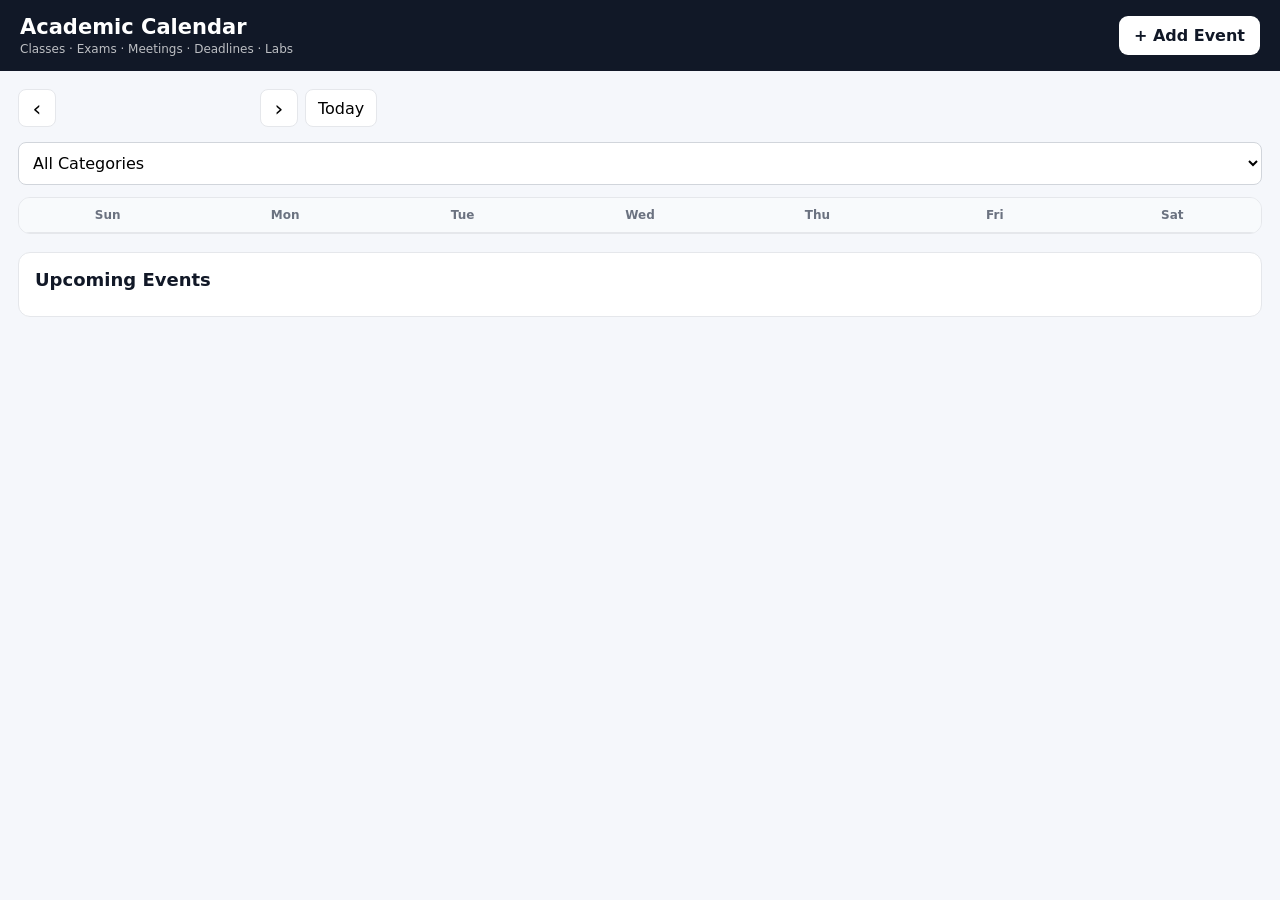
==== index.html @ 6cb86da5 "Add files via upload" ====
<!DOCTYPE html>
<html lang="en">
<head>
  <meta charset="UTF-8">
  <meta name="viewport" content="width=device-width,initial-scale=1,viewport-fit=cover">
  <meta name="theme-color" content="#111827">
  <meta name="description" content="Personal academic calendar">
  <meta name="mobile-web-app-capable" content="yes">
  <meta name="apple-mobile-web-app-capable" content="yes">
  <meta name="apple-mobile-web-app-title" content="Academic Calendar">
  <link rel="manifest" href="manifest.json">
  <link rel="apple-touch-icon" href="icons/icon-192.png">
  <link rel="stylesheet" href="style.css">
  <title>Academic Calendar</title>
</head>
<body>
  <header class="topbar">
    <div>
      <h1>Academic Calendar</h1>
      <p>Classes · Exams · Meetings · Deadlines · Labs</p>
    </div>
    <button class="primary" id="addBtn">+ Add Event</button>
  </header>

  <main class="container">
    <section class="toolbar">
      <div class="month-nav">
        <button class="icon-btn" id="prevBtn">‹</button>
        <h2 id="monthTitle"></h2>
        <button class="icon-btn" id="nextBtn">›</button>
        <button class="today-btn" id="todayBtn">Today</button>
      </div>
      <select id="filter">
        <option value="All">All Categories</option>
        <option value="Supervisor">Supervisor</option>
        <option value="Viva">Viva</option>
        <option value="Class">Class</option>
        <option value="ExtraClass">Extra Class</option>
        <option value="Exam">Exam</option>
        <option value="Submission">Document Submission</option>
        <option value="Office">Office Work</option>
        <option value="Professor">Professor Meeting</option>
        <option value="Conference">Conference</option>
        <option value="Abstract">Abstract Submission</option>
        <option value="Presentation">Presentation</option>
        <option value="LabHours">Lab Hours</option>
        <option value="LabClass">Lab Class</option>
        <option value="Other">Other</option>
      </select>
    </section>

    <section class="calendar-card">
      <div class="weekdays">
        <div>Sun</div><div>Mon</div><div>Tue</div><div>Wed</div>
        <div>Thu</div><div>Fri</div><div>Sat</div>
      </div>
      <div id="calendarGrid" class="calendar-grid"></div>
    </section>

    <section class="upcoming">
      <h2>Upcoming Events</h2>
      <div id="upcoming"></div>
    </section>
  </main>

  <div id="modal" class="modal hidden">
    <div class="modal-box">
      <div class="modal-head">
        <h2 id="modalTitle">Add Event</h2>
        <button class="close" id="closeBtn">×</button>
      </div>

      <form id="eventForm">
        <input type="hidden" id="eventId">

        <label>Event / Activity
          <input id="title" required placeholder="e.g. Meeting with Supervisor">
        </label>

        <label>Category
          <select id="category" required>
            <option value="Supervisor">Supervisor</option>
            <option value="Viva">Viva</option>
            <option value="Class">Class</option>
            <option value="ExtraClass">Extra Class</option>
            <option value="Exam">Exam</option>
            <option value="Submission">Document Submission</option>
            <option value="Office">Office Work</option>
            <option value="Professor">Professor Meeting</option>
            <option value="Conference">Conference</option>
            <option value="Abstract">Abstract Submission</option>
            <option value="Presentation">Presentation</option>
            <option value="LabHours">Lab Hours</option>
            <option value="LabClass">Lab Class</option>
            <option value="Other">Other</option>
          </select>
        </label>

        <div class="two">
          <label>Start date<input type="date" id="startDate" required></label>
          <label>End date<input type="date" id="endDate"></label>
        </div>

        <div class="two">
          <label>Start time<input type="time" id="startTime"></label>
          <label>End time<input type="time" id="endTime"></label>
        </div>

        <label>Location
          <input id="location" placeholder="Department office / Lab / Classroom">
        </label>

        <label>Repeat
          <select id="recurring">
            <option value="None">Does not repeat</option>
            <option value="Daily">Daily</option>
            <option value="Weekly">Weekly</option>
            <option value="Monthly">Monthly</option>
          </select>
        </label>

        <label>Notes
          <textarea id="description" placeholder="Additional details"></textarea>
        </label>

        <div class="actions">
          <button type="button" class="danger" id="deleteBtn">Delete</button>
          <span></span>
          <button type="button" class="secondary" id="cancelBtn">Cancel</button>
          <button type="submit" class="primary">Save Event</button>
        </div>
      </form>
    </div>
  </div>

  <div id="toast" class="toast"></div>
  <div id="loading" class="loading hidden">Saving…</div>

  <script src="app.js"></script>
</body>
</html>
---- style.css ----
:root{
  --bg:#f5f7fb;--card:#fff;--text:#111827;--muted:#6b7280;
  --border:#e5e7eb;--primary:#2563eb;--dark:#111827;
}
*{box-sizing:border-box}
body{margin:0;background:var(--bg);color:var(--text);font-family:system-ui,-apple-system,Segoe UI,Roboto,Arial,sans-serif}
button,input,select,textarea{font:inherit}
button{cursor:pointer}
.topbar{position:sticky;top:0;z-index:20;background:var(--dark);color:white;padding:15px 20px;display:flex;justify-content:space-between;align-items:center;gap:12px}
.topbar h1{margin:0;font-size:21px}.topbar p{margin:3px 0 0;font-size:12px;opacity:.72}
.primary{border:0;border-radius:9px;background:var(--primary);color:white;padding:10px 15px;font-weight:700}
.topbar .primary{background:white;color:var(--dark)}
.container{max-width:1400px;margin:auto;padding:18px}
.toolbar{display:flex;justify-content:space-between;align-items:center;gap:10px;flex-wrap:wrap;margin-bottom:12px}
.month-nav{display:flex;align-items:center;gap:7px}
.month-nav h2{min-width:190px;text-align:center;font-size:20px;margin:0}
.icon-btn,.today-btn{background:white;border:1px solid var(--border);border-radius:8px;height:38px;padding:0 12px}
.icon-btn{width:38px;padding:0;font-size:22px}
.calendar-card,.upcoming{background:var(--card);border:1px solid var(--border);border-radius:12px;overflow:hidden}
.weekdays,.calendar-grid{display:grid;grid-template-columns:repeat(7,1fr)}
.weekdays{background:#f8fafc;border-bottom:1px solid var(--border)}
.weekdays div{text-align:center;padding:10px;color:var(--muted);font-size:12px;font-weight:700}
.day{min-height:125px;padding:7px;border-right:1px solid var(--border);border-bottom:1px solid var(--border);cursor:pointer}
.day:nth-child(7n){border-right:0}.day:hover{background:#fafafa}.other{background:#fafafa;color:#9ca3af}.today{background:#eff6ff}
.daynum{font-size:13px;font-weight:700;margin-bottom:5px}
.today .daynum{display:inline-flex;width:26px;height:26px;align-items:center;justify-content:center;background:#2563eb;color:#fff;border-radius:50%}
.event{font-size:11px;padding:4px 6px;margin:3px 0;border-radius:5px;white-space:nowrap;overflow:hidden;text-overflow:ellipsis;border-left:4px solid}
.Supervisor{background:#dbeafe;border-color:#2563eb}.Viva{background:#fce7f3;border-color:#db2777}
.Class{background:#dcfce7;border-color:#16a34a}.ExtraClass{background:#d1fae5;border-color:#059669}
.Exam{background:#fee2e2;border-color:#dc2626}.Submission{background:#fef3c7;border-color:#d97706}
.Office{background:#e5e7eb;border-color:#4b5563}.Professor{background:#ede9fe;border-color:#7c3aed}
.Conference{background:#cffafe;border-color:#0891b2}.Abstract{background:#f3e8ff;border-color:#9333ea}
.Presentation{background:#ffedd5;border-color:#ea580c}.LabHours{background:#ecfccb;border-color:#65a30d}
.LabClass{background:#fef9c3;border-color:#ca8a04}.Other{background:#f3f4f6;border-color:#6b7280}
.upcoming{margin-top:18px;padding:16px}.upcoming h2{margin:0 0 10px;font-size:18px}
.up-item{display:flex;justify-content:space-between;gap:12px;padding:11px 3px;border-bottom:1px solid #f0f0f0;cursor:pointer}
.up-item:last-child{border:0}.up-title{font-weight:700;font-size:14px}.up-meta{font-size:12px;color:var(--muted);margin-top:3px}
.tag{padding:4px 7px;border-radius:5px;font-size:11px;white-space:nowrap}
.modal{position:fixed;inset:0;background:#0007;z-index:100;display:flex;align-items:center;justify-content:center;padding:14px}
.hidden{display:none!important}.modal-box{width:min(600px,100%);max-height:92vh;overflow:auto;background:white;border-radius:13px;padding:20px}
.modal-head{display:flex;justify-content:space-between;align-items:center}.modal-head h2{margin:0 0 15px}.close{border:0;background:transparent;font-size:26px;color:var(--muted)}
label{display:block;font-size:13px;font-weight:700;margin:11px 0}input,select,textarea{width:100%;margin-top:5px;border:1px solid #d1d5db;border-radius:8px;padding:10px;background:white}textarea{min-height:80px;resize:vertical}
.two{display:grid;grid-template-columns:1fr 1fr;gap:10px}.actions{display:grid;grid-template-columns:auto 1fr auto auto;gap:8px;margin-top:18px}
.secondary,.danger{border:0;border-radius:8px;padding:10px 14px;font-weight:700}.secondary{background:#e5e7eb}.danger{background:#fee2e2;color:#b91c1c}
.loading{position:fixed;inset:0;z-index:200;background:#fff9;display:flex;align-items:center;justify-content:center;font-weight:700}
.toast{position:fixed;bottom:18px;left:50%;transform:translateX(-50%);background:#111827;color:#fff;padding:10px 14px;border-radius:8px;display:none;z-index:300}
@media(max-width:700px){
  .topbar{padding:13px}.topbar h1{font-size:18px}.topbar .primary{padding:9px 11px}
  .container{padding:9px}.calendar-card{overflow-x:auto}.weekdays,.calendar-grid{min-width:700px}
  .day{min-height:105px}.two{grid-template-columns:1fr}.month-nav h2{min-width:145px;font-size:17px}
  #filter{width:100%}.toolbar{align-items:stretch}.actions{grid-template-columns:auto 1fr auto auto}
}
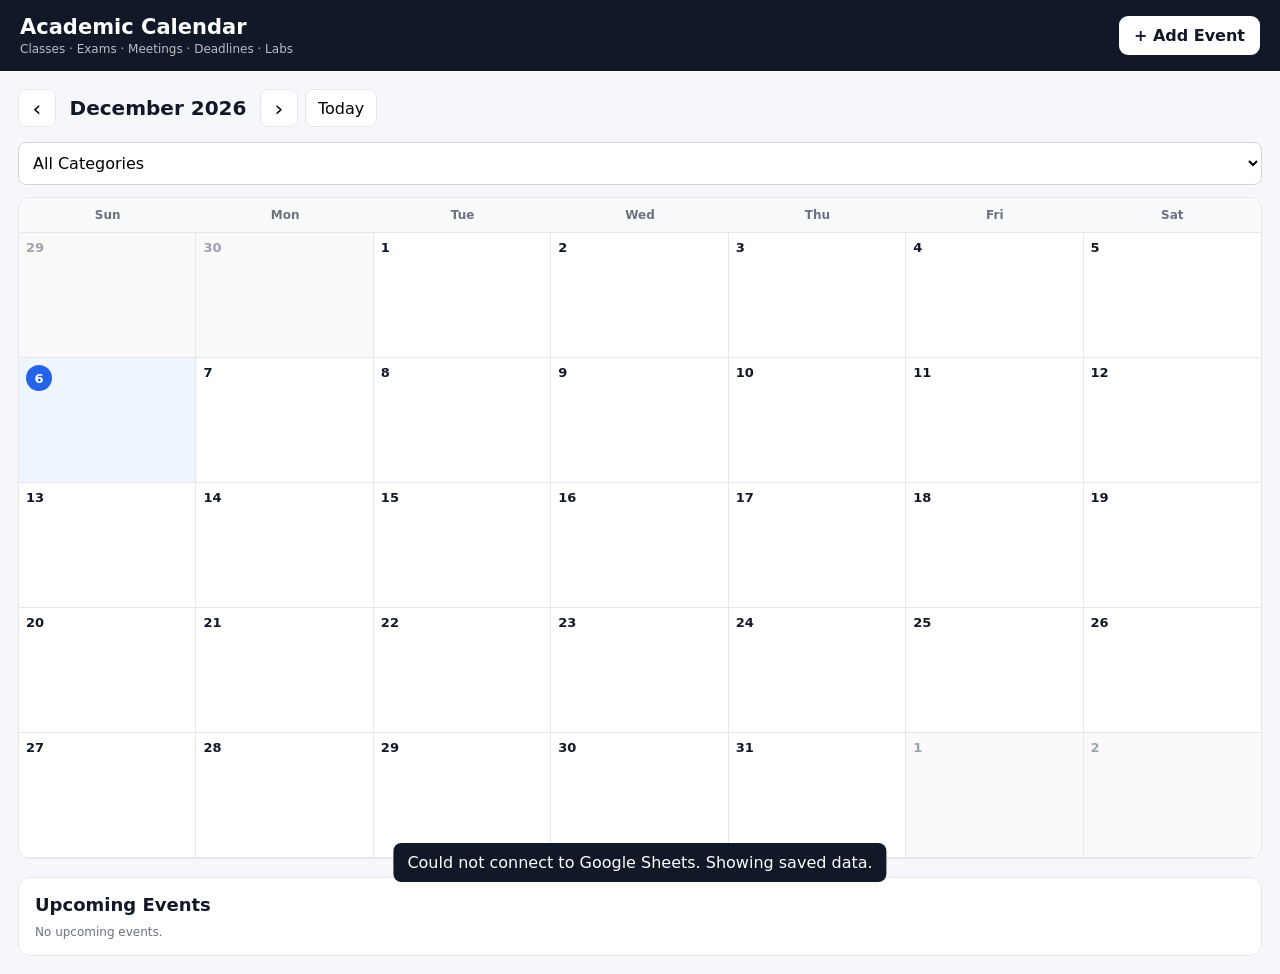
==== commit 539ef4bc: "Add files via upload" ====
--- a/index.html
+++ b/index.html
@@ -1,141 +1,141 @@
 <!DOCTYPE html>
 <html lang="en">
 <head>
-  <meta charset="UTF-8">
-  <meta name="viewport" content="width=device-width,initial-scale=1,viewport-fit=cover">
-  <meta name="theme-color" content="#111827">
-  <meta name="description" content="Personal academic calendar">
-  <meta name="mobile-web-app-capable" content="yes">
-  <meta name="apple-mobile-web-app-capable" content="yes">
-  <meta name="apple-mobile-web-app-title" content="Academic Calendar">
-  <link rel="manifest" href="manifest.json">
-  <link rel="apple-touch-icon" href="icons/icon-192.png">
-  <link rel="stylesheet" href="style.css">
-  <title>Academic Calendar</title>
+<meta charset="UTF-8">
+<meta name="viewport" content="width=device-width,initial-scale=1,viewport-fit=cover">
+<meta name="theme-color" content="#111827">
+<meta name="description" content="Personal academic calendar">
+<meta name="mobile-web-app-capable" content="yes">
+<meta name="apple-mobile-web-app-capable" content="yes">
+<meta name="apple-mobile-web-app-title" content="Academic Calendar">
+<link rel="manifest" href="manifest.json">
+<link rel="apple-touch-icon" href="icons/icon-192.png">
+<link rel="stylesheet" href="style.css?v=2">
+<title>Academic Calendar</title>
 </head>
 <body>
-  <header class="topbar">
-    <div>
-      <h1>Academic Calendar</h1>
-      <p>Classes · Exams · Meetings · Deadlines · Labs</p>
+<header class="topbar">
+  <div>
+    <h1>Academic Calendar</h1>
+    <p>Classes · Exams · Meetings · Deadlines · Labs</p>
+  </div>
+  <button class="primary" id="addBtn">+ Add Event</button>
+</header>
+
+<main class="container">
+  <section class="toolbar">
+    <div class="month-nav">
+      <button class="icon-btn" id="prevBtn">‹</button>
+      <h2 id="monthTitle"></h2>
+      <button class="icon-btn" id="nextBtn">›</button>
+      <button class="today-btn" id="todayBtn">Today</button>
     </div>
-    <button class="primary" id="addBtn">+ Add Event</button>
-  </header>
+    <select id="filter">
+      <option value="All">All Categories</option>
+      <option value="Supervisor">Supervisor</option>
+      <option value="Viva">Viva</option>
+      <option value="Class">Class</option>
+      <option value="ExtraClass">Extra Class</option>
+      <option value="Exam">Exam</option>
+      <option value="Submission">Document Submission</option>
+      <option value="Office">Office Work</option>
+      <option value="Professor">Professor Meeting</option>
+      <option value="Conference">Conference</option>
+      <option value="Abstract">Abstract Submission</option>
+      <option value="Presentation">Presentation</option>
+      <option value="LabHours">Lab Hours</option>
+      <option value="LabClass">Lab Class</option>
+      <option value="Other">Other</option>
+    </select>
+  </section>
 
-  <main class="container">
-    <section class="toolbar">
-      <div class="month-nav">
-        <button class="icon-btn" id="prevBtn">‹</button>
-        <h2 id="monthTitle"></h2>
-        <button class="icon-btn" id="nextBtn">›</button>
-        <button class="today-btn" id="todayBtn">Today</button>
-      </div>
-      <select id="filter">
-        <option value="All">All Categories</option>
-        <option value="Supervisor">Supervisor</option>
-        <option value="Viva">Viva</option>
-        <option value="Class">Class</option>
-        <option value="ExtraClass">Extra Class</option>
-        <option value="Exam">Exam</option>
-        <option value="Submission">Document Submission</option>
-        <option value="Office">Office Work</option>
-        <option value="Professor">Professor Meeting</option>
-        <option value="Conference">Conference</option>
-        <option value="Abstract">Abstract Submission</option>
-        <option value="Presentation">Presentation</option>
-        <option value="LabHours">Lab Hours</option>
-        <option value="LabClass">Lab Class</option>
-        <option value="Other">Other</option>
-      </select>
-    </section>
+  <section class="calendar-card">
+    <div class="weekdays">
+      <div>Sun</div><div>Mon</div><div>Tue</div><div>Wed</div>
+      <div>Thu</div><div>Fri</div><div>Sat</div>
+    </div>
+    <div id="calendarGrid" class="calendar-grid"></div>
+  </section>
 
-    <section class="calendar-card">
-      <div class="weekdays">
-        <div>Sun</div><div>Mon</div><div>Tue</div><div>Wed</div>
-        <div>Thu</div><div>Fri</div><div>Sat</div>
-      </div>
-      <div id="calendarGrid" class="calendar-grid"></div>
-    </section>
+  <section class="upcoming">
+    <h2>Upcoming Events</h2>
+    <div id="upcoming"></div>
+  </section>
+</main>
 
-    <section class="upcoming">
-      <h2>Upcoming Events</h2>
-      <div id="upcoming"></div>
-    </section>
-  </main>
+<div id="modal" class="modal hidden">
+  <div class="modal-box">
+    <div class="modal-head">
+      <h2 id="modalTitle">Add Event</h2>
+      <button class="close" id="closeBtn">×</button>
+    </div>
 
-  <div id="modal" class="modal hidden">
-    <div class="modal-box">
-      <div class="modal-head">
-        <h2 id="modalTitle">Add Event</h2>
-        <button class="close" id="closeBtn">×</button>
+    <form id="eventForm">
+      <input type="hidden" id="eventId">
+
+      <label>Event / Activity
+        <input id="title" required placeholder="e.g. Meeting with Supervisor">
+      </label>
+
+      <label>Category
+        <select id="category" required>
+          <option value="Supervisor">Supervisor</option>
+          <option value="Viva">Viva</option>
+          <option value="Class">Class</option>
+          <option value="ExtraClass">Extra Class</option>
+          <option value="Exam">Exam</option>
+          <option value="Submission">Document Submission</option>
+          <option value="Office">Office Work</option>
+          <option value="Professor">Professor Meeting</option>
+          <option value="Conference">Conference</option>
+          <option value="Abstract">Abstract Submission</option>
+          <option value="Presentation">Presentation</option>
+          <option value="LabHours">Lab Hours</option>
+          <option value="LabClass">Lab Class</option>
+          <option value="Other">Other</option>
+        </select>
+      </label>
+
+      <div class="two">
+        <label>Start date<input type="date" id="startDate" required></label>
+        <label>End date<input type="date" id="endDate"></label>
       </div>
 
-      <form id="eventForm">
-        <input type="hidden" id="eventId">
+      <div class="two">
+        <label>Start time<input type="time" id="startTime"></label>
+        <label>End time<input type="time" id="endTime"></label>
+      </div>
 
-        <label>Event / Activity
-          <input id="title" required placeholder="e.g. Meeting with Supervisor">
-        </label>
+      <label>Location
+        <input id="location" placeholder="Department office / Lab / Classroom">
+      </label>
 
-        <label>Category
-          <select id="category" required>
-            <option value="Supervisor">Supervisor</option>
-            <option value="Viva">Viva</option>
-            <option value="Class">Class</option>
-            <option value="ExtraClass">Extra Class</option>
-            <option value="Exam">Exam</option>
-            <option value="Submission">Document Submission</option>
-            <option value="Office">Office Work</option>
-            <option value="Professor">Professor Meeting</option>
-            <option value="Conference">Conference</option>
-            <option value="Abstract">Abstract Submission</option>
-            <option value="Presentation">Presentation</option>
-            <option value="LabHours">Lab Hours</option>
-            <option value="LabClass">Lab Class</option>
-            <option value="Other">Other</option>
-          </select>
-        </label>
+      <label>Repeat
+        <select id="recurring">
+          <option value="None">Does not repeat</option>
+          <option value="Daily">Daily</option>
+          <option value="Weekly">Weekly</option>
+          <option value="Monthly">Monthly</option>
+        </select>
+      </label>
 
-        <div class="two">
-          <label>Start date<input type="date" id="startDate" required></label>
-          <label>End date<input type="date" id="endDate"></label>
-        </div>
+      <label>Notes
+        <textarea id="description" placeholder="Additional details"></textarea>
+      </label>
 
-        <div class="two">
-          <label>Start time<input type="time" id="startTime"></label>
-          <label>End time<input type="time" id="endTime"></label>
-        </div>
+      <div class="actions">
+        <button type="button" class="danger" id="deleteBtn">Delete</button>
+        <span></span>
+        <button type="button" class="secondary" id="cancelBtn">Cancel</button>
+        <button type="submit" class="primary">Save Event</button>
+      </div>
+    </form>
+  </div>
+</div>
 
-        <label>Location
-          <input id="location" placeholder="Department office / Lab / Classroom">
-        </label>
+<div id="toast" class="toast"></div>
+<div id="loading" class="loading hidden">Loading…</div>
 
-        <label>Repeat
-          <select id="recurring">
-            <option value="None">Does not repeat</option>
-            <option value="Daily">Daily</option>
-            <option value="Weekly">Weekly</option>
-            <option value="Monthly">Monthly</option>
-          </select>
-        </label>
-
-        <label>Notes
-          <textarea id="description" placeholder="Additional details"></textarea>
-        </label>
-
-        <div class="actions">
-          <button type="button" class="danger" id="deleteBtn">Delete</button>
-          <span></span>
-          <button type="button" class="secondary" id="cancelBtn">Cancel</button>
-          <button type="submit" class="primary">Save Event</button>
-        </div>
-      </form>
-    </div>
-  </div>
-
-  <div id="toast" class="toast"></div>
-  <div id="loading" class="loading hidden">Saving…</div>
-
-  <script src="app.js"></script>
+<script src="app.js?v=2"></script>
 </body>
 </html>
--- a/style.css
+++ b/style.css
@@ -1,52 +1,9 @@
-:root{
-  --bg:#f5f7fb;--card:#fff;--text:#111827;--muted:#6b7280;
-  --border:#e5e7eb;--primary:#2563eb;--dark:#111827;
-}
-*{box-sizing:border-box}
-body{margin:0;background:var(--bg);color:var(--text);font-family:system-ui,-apple-system,Segoe UI,Roboto,Arial,sans-serif}
-button,input,select,textarea{font:inherit}
-button{cursor:pointer}
-.topbar{position:sticky;top:0;z-index:20;background:var(--dark);color:white;padding:15px 20px;display:flex;justify-content:space-between;align-items:center;gap:12px}
-.topbar h1{margin:0;font-size:21px}.topbar p{margin:3px 0 0;font-size:12px;opacity:.72}
-.primary{border:0;border-radius:9px;background:var(--primary);color:white;padding:10px 15px;font-weight:700}
-.topbar .primary{background:white;color:var(--dark)}
-.container{max-width:1400px;margin:auto;padding:18px}
-.toolbar{display:flex;justify-content:space-between;align-items:center;gap:10px;flex-wrap:wrap;margin-bottom:12px}
-.month-nav{display:flex;align-items:center;gap:7px}
-.month-nav h2{min-width:190px;text-align:center;font-size:20px;margin:0}
-.icon-btn,.today-btn{background:white;border:1px solid var(--border);border-radius:8px;height:38px;padding:0 12px}
-.icon-btn{width:38px;padding:0;font-size:22px}
-.calendar-card,.upcoming{background:var(--card);border:1px solid var(--border);border-radius:12px;overflow:hidden}
-.weekdays,.calendar-grid{display:grid;grid-template-columns:repeat(7,1fr)}
-.weekdays{background:#f8fafc;border-bottom:1px solid var(--border)}
-.weekdays div{text-align:center;padding:10px;color:var(--muted);font-size:12px;font-weight:700}
-.day{min-height:125px;padding:7px;border-right:1px solid var(--border);border-bottom:1px solid var(--border);cursor:pointer}
-.day:nth-child(7n){border-right:0}.day:hover{background:#fafafa}.other{background:#fafafa;color:#9ca3af}.today{background:#eff6ff}
-.daynum{font-size:13px;font-weight:700;margin-bottom:5px}
-.today .daynum{display:inline-flex;width:26px;height:26px;align-items:center;justify-content:center;background:#2563eb;color:#fff;border-radius:50%}
-.event{font-size:11px;padding:4px 6px;margin:3px 0;border-radius:5px;white-space:nowrap;overflow:hidden;text-overflow:ellipsis;border-left:4px solid}
-.Supervisor{background:#dbeafe;border-color:#2563eb}.Viva{background:#fce7f3;border-color:#db2777}
-.Class{background:#dcfce7;border-color:#16a34a}.ExtraClass{background:#d1fae5;border-color:#059669}
-.Exam{background:#fee2e2;border-color:#dc2626}.Submission{background:#fef3c7;border-color:#d97706}
-.Office{background:#e5e7eb;border-color:#4b5563}.Professor{background:#ede9fe;border-color:#7c3aed}
-.Conference{background:#cffafe;border-color:#0891b2}.Abstract{background:#f3e8ff;border-color:#9333ea}
-.Presentation{background:#ffedd5;border-color:#ea580c}.LabHours{background:#ecfccb;border-color:#65a30d}
-.LabClass{background:#fef9c3;border-color:#ca8a04}.Other{background:#f3f4f6;border-color:#6b7280}
-.upcoming{margin-top:18px;padding:16px}.upcoming h2{margin:0 0 10px;font-size:18px}
-.up-item{display:flex;justify-content:space-between;gap:12px;padding:11px 3px;border-bottom:1px solid #f0f0f0;cursor:pointer}
-.up-item:last-child{border:0}.up-title{font-weight:700;font-size:14px}.up-meta{font-size:12px;color:var(--muted);margin-top:3px}
-.tag{padding:4px 7px;border-radius:5px;font-size:11px;white-space:nowrap}
-.modal{position:fixed;inset:0;background:#0007;z-index:100;display:flex;align-items:center;justify-content:center;padding:14px}
-.hidden{display:none!important}.modal-box{width:min(600px,100%);max-height:92vh;overflow:auto;background:white;border-radius:13px;padding:20px}
-.modal-head{display:flex;justify-content:space-between;align-items:center}.modal-head h2{margin:0 0 15px}.close{border:0;background:transparent;font-size:26px;color:var(--muted)}
-label{display:block;font-size:13px;font-weight:700;margin:11px 0}input,select,textarea{width:100%;margin-top:5px;border:1px solid #d1d5db;border-radius:8px;padding:10px;background:white}textarea{min-height:80px;resize:vertical}
-.two{display:grid;grid-template-columns:1fr 1fr;gap:10px}.actions{display:grid;grid-template-columns:auto 1fr auto auto;gap:8px;margin-top:18px}
-.secondary,.danger{border:0;border-radius:8px;padding:10px 14px;font-weight:700}.secondary{background:#e5e7eb}.danger{background:#fee2e2;color:#b91c1c}
-.loading{position:fixed;inset:0;z-index:200;background:#fff9;display:flex;align-items:center;justify-content:center;font-weight:700}
-.toast{position:fixed;bottom:18px;left:50%;transform:translateX(-50%);background:#111827;color:#fff;padding:10px 14px;border-radius:8px;display:none;z-index:300}
-@media(max-width:700px){
-  .topbar{padding:13px}.topbar h1{font-size:18px}.topbar .primary{padding:9px 11px}
-  .container{padding:9px}.calendar-card{overflow-x:auto}.weekdays,.calendar-grid{min-width:700px}
-  .day{min-height:105px}.two{grid-template-columns:1fr}.month-nav h2{min-width:145px;font-size:17px}
-  #filter{width:100%}.toolbar{align-items:stretch}.actions{grid-template-columns:auto 1fr auto auto}
-}+:root{--bg:#f5f7fb;--card:#fff;--text:#111827;--muted:#6b7280;--border:#e5e7eb;--primary:#2563eb;--dark:#111827}
+*{box-sizing:border-box}body{margin:0;background:var(--bg);color:var(--text);font-family:system-ui,-apple-system,Segoe UI,Roboto,Arial,sans-serif}
+button,input,select,textarea{font:inherit}button{cursor:pointer}.topbar{position:sticky;top:0;z-index:20;background:var(--dark);color:#fff;padding:15px 20px;display:flex;justify-content:space-between;align-items:center;gap:12px}.topbar h1{margin:0;font-size:21px}.topbar p{margin:3px 0 0;font-size:12px;opacity:.72}.primary{border:0;border-radius:9px;background:var(--primary);color:#fff;padding:10px 15px;font-weight:700}.topbar .primary{background:#fff;color:var(--dark)}
+.container{max-width:1400px;margin:auto;padding:18px}.toolbar{display:flex;justify-content:space-between;align-items:center;gap:10px;flex-wrap:wrap;margin-bottom:12px}.month-nav{display:flex;align-items:center;gap:7px}.month-nav h2{min-width:190px;text-align:center;font-size:20px;margin:0}.icon-btn,.today-btn{background:#fff;border:1px solid var(--border);border-radius:8px;height:38px;padding:0 12px}.icon-btn{width:38px;padding:0;font-size:22px}
+.calendar-card,.upcoming{background:#fff;border:1px solid var(--border);border-radius:12px;overflow:hidden}.weekdays,.calendar-grid{display:grid;grid-template-columns:repeat(7,1fr)}.weekdays{background:#f8fafc;border-bottom:1px solid var(--border)}.weekdays div{text-align:center;padding:10px;color:var(--muted);font-size:12px;font-weight:700}.day{min-height:125px;padding:7px;border-right:1px solid var(--border);border-bottom:1px solid var(--border);cursor:pointer}.day:nth-child(7n){border-right:0}.day:hover{background:#fafafa}.other{background:#fafafa;color:#9ca3af}.today{background:#eff6ff}.daynum{font-size:13px;font-weight:700;margin-bottom:5px}.today .daynum{display:inline-flex;width:26px;height:26px;align-items:center;justify-content:center;background:#2563eb;color:#fff;border-radius:50%}
+.event{font-size:11px;padding:4px 6px;margin:3px 0;border-radius:5px;white-space:nowrap;overflow:hidden;text-overflow:ellipsis;border-left:4px solid}.Supervisor{background:#dbeafe;border-color:#2563eb}.Viva{background:#fce7f3;border-color:#db2777}.Class{background:#dcfce7;border-color:#16a34a}.ExtraClass{background:#d1fae5;border-color:#059669}.Exam{background:#fee2e2;border-color:#dc2626}.Submission{background:#fef3c7;border-color:#d97706}.Office{background:#e5e7eb;border-color:#4b5563}.Professor{background:#ede9fe;border-color:#7c3aed}.Conference{background:#cffafe;border-color:#0891b2}.Abstract{background:#f3e8ff;border-color:#9333ea}.Presentation{background:#ffedd5;border-color:#ea580c}.LabHours{background:#ecfccb;border-color:#65a30d}.LabClass{background:#fef9c3;border-color:#ca8a04}.Other{background:#f3f4f6;border-color:#6b7280}
+.upcoming{margin-top:18px;padding:16px}.upcoming h2{margin:0 0 10px;font-size:18px}.up-item{display:flex;justify-content:space-between;gap:12px;padding:11px 3px;border-bottom:1px solid #f0f0f0;cursor:pointer}.up-item:last-child{border:0}.up-title{font-weight:700;font-size:14px}.up-meta{font-size:12px;color:var(--muted);margin-top:3px}.tag{padding:4px 7px;border-radius:5px;font-size:11px;white-space:nowrap}
+.modal{position:fixed;inset:0;background:#0007;z-index:100;display:flex;align-items:center;justify-content:center;padding:14px}.hidden{display:none!important}.modal-box{width:min(600px,100%);max-height:92vh;overflow:auto;background:#fff;border-radius:13px;padding:20px}.modal-head{display:flex;justify-content:space-between;align-items:center}.modal-head h2{margin:0 0 15px}.close{border:0;background:transparent;font-size:26px;color:var(--muted)}label{display:block;font-size:13px;font-weight:700;margin:11px 0}input,select,textarea{width:100%;margin-top:5px;border:1px solid #d1d5db;border-radius:8px;padding:10px;background:#fff}textarea{min-height:80px;resize:vertical}.two{display:grid;grid-template-columns:1fr 1fr;gap:10px}.actions{display:grid;grid-template-columns:auto 1fr auto auto;gap:8px;margin-top:18px}.secondary,.danger{border:0;border-radius:8px;padding:10px 14px;font-weight:700}.secondary{background:#e5e7eb}.danger{background:#fee2e2;color:#b91c1c}.loading{position:fixed;inset:0;z-index:200;background:#fff9;display:flex;align-items:center;justify-content:center;font-weight:700}.toast{position:fixed;bottom:18px;left:50%;transform:translateX(-50%);background:#111827;color:#fff;padding:10px 14px;border-radius:8px;display:none;z-index:300}
+@media(max-width:700px){.topbar{padding:13px}.topbar h1{font-size:18px}.topbar .primary{padding:9px 11px}.container{padding:9px}.calendar-card{overflow-x:auto}.weekdays,.calendar-grid{min-width:700px}.day{min-height:105px}.two{grid-template-columns:1fr}.month-nav h2{min-width:145px;font-size:17px}.toolbar{align-items:stretch}#filter{width:100%}}
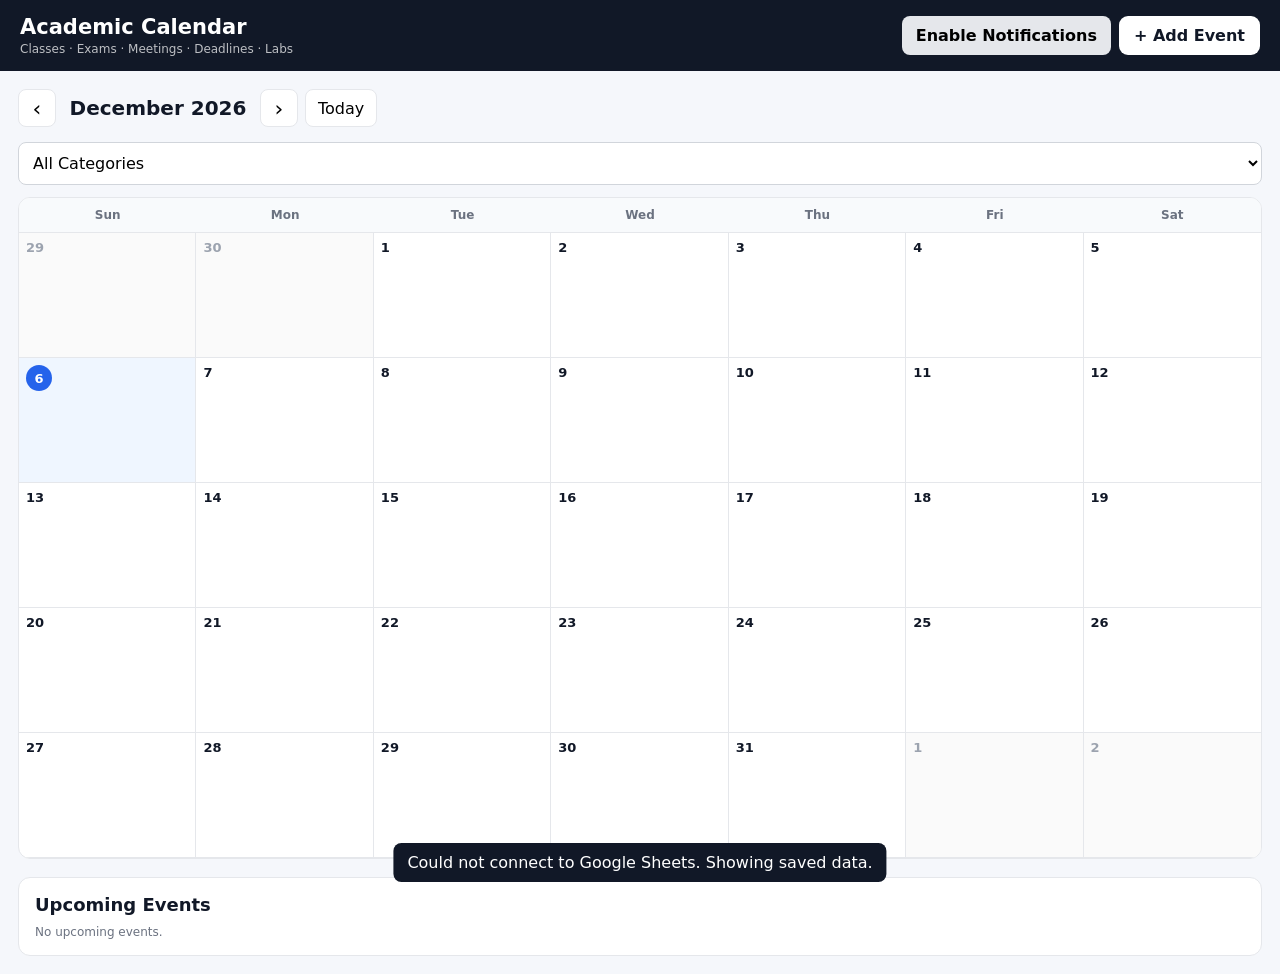
==== commit 78b65d49: "Refactor event form and notification button layout" ====
--- a/index.html
+++ b/index.html
@@ -13,129 +13,399 @@
 <link rel="stylesheet" href="style.css?v=2">
 <title>Academic Calendar</title>
 </head>
+
 <body>
+
 <header class="topbar">
   <div>
     <h1>Academic Calendar</h1>
     <p>Classes · Exams · Meetings · Deadlines · Labs</p>
   </div>
-  <button class="primary" id="addBtn">+ Add Event</button>
+
+  <div style="display:flex;gap:8px;flex-wrap:wrap;align-items:center">
+    <button type="button" class="secondary" id="notifyBtn">
+      Enable Notifications
+    </button>
+
+    <button class="primary" id="addBtn">
+      + Add Event
+    </button>
+  </div>
 </header>
 
+
 <main class="container">
+
   <section class="toolbar">
+
     <div class="month-nav">
-      <button class="icon-btn" id="prevBtn">‹</button>
+
+      <button class="icon-btn" id="prevBtn">
+        ‹
+      </button>
+
       <h2 id="monthTitle"></h2>
-      <button class="icon-btn" id="nextBtn">›</button>
-      <button class="today-btn" id="todayBtn">Today</button>
+
+      <button class="icon-btn" id="nextBtn">
+        ›
+      </button>
+
+      <button class="today-btn" id="todayBtn">
+        Today
+      </button>
+
     </div>
+
+
     <select id="filter">
-      <option value="All">All Categories</option>
-      <option value="Supervisor">Supervisor</option>
-      <option value="Viva">Viva</option>
-      <option value="Class">Class</option>
-      <option value="ExtraClass">Extra Class</option>
-      <option value="Exam">Exam</option>
-      <option value="Submission">Document Submission</option>
-      <option value="Office">Office Work</option>
-      <option value="Professor">Professor Meeting</option>
-      <option value="Conference">Conference</option>
-      <option value="Abstract">Abstract Submission</option>
-      <option value="Presentation">Presentation</option>
-      <option value="LabHours">Lab Hours</option>
-      <option value="LabClass">Lab Class</option>
-      <option value="Other">Other</option>
+
+      <option value="All">
+        All Categories
+      </option>
+
+      <option value="Supervisor">
+        Supervisor
+      </option>
+
+      <option value="Viva">
+        Viva
+      </option>
+
+      <option value="Class">
+        Class
+      </option>
+
+      <option value="ExtraClass">
+        Extra Class
+      </option>
+
+      <option value="Exam">
+        Exam
+      </option>
+
+      <option value="Submission">
+        Document Submission
+      </option>
+
+      <option value="Office">
+        Office Work
+      </option>
+
+      <option value="Professor">
+        Professor Meeting
+      </option>
+
+      <option value="Conference">
+        Conference
+      </option>
+
+      <option value="Abstract">
+        Abstract Submission
+      </option>
+
+      <option value="Presentation">
+        Presentation
+      </option>
+
+      <option value="LabHours">
+        Lab Hours
+      </option>
+
+      <option value="LabClass">
+        Lab Class
+      </option>
+
+      <option value="Other">
+        Other
+      </option>
+
     </select>
+
   </section>
 
+
   <section class="calendar-card">
+
     <div class="weekdays">
-      <div>Sun</div><div>Mon</div><div>Tue</div><div>Wed</div>
-      <div>Thu</div><div>Fri</div><div>Sat</div>
+
+      <div>Sun</div>
+      <div>Mon</div>
+      <div>Tue</div>
+      <div>Wed</div>
+      <div>Thu</div>
+      <div>Fri</div>
+      <div>Sat</div>
+
     </div>
+
     <div id="calendarGrid" class="calendar-grid"></div>
+
   </section>
 
+
   <section class="upcoming">
+
     <h2>Upcoming Events</h2>
+
     <div id="upcoming"></div>
+
   </section>
+
 </main>
 
+
 <div id="modal" class="modal hidden">
+
   <div class="modal-box">
+
     <div class="modal-head">
-      <h2 id="modalTitle">Add Event</h2>
-      <button class="close" id="closeBtn">×</button>
+
+      <h2 id="modalTitle">
+        Add Event
+      </h2>
+
+      <button class="close" id="closeBtn">
+        ×
+      </button>
+
     </div>
 
+
     <form id="eventForm">
+
       <input type="hidden" id="eventId">
 
-      <label>Event / Activity
-        <input id="title" required placeholder="e.g. Meeting with Supervisor">
+
+      <label>
+        Event / Activity
+
+        <input
+          id="title"
+          required
+          placeholder="e.g. Meeting with Supervisor"
+        >
+
       </label>
 
-      <label>Category
+
+      <label>
+        Category
+
         <select id="category" required>
-          <option value="Supervisor">Supervisor</option>
-          <option value="Viva">Viva</option>
-          <option value="Class">Class</option>
-          <option value="ExtraClass">Extra Class</option>
-          <option value="Exam">Exam</option>
-          <option value="Submission">Document Submission</option>
-          <option value="Office">Office Work</option>
-          <option value="Professor">Professor Meeting</option>
-          <option value="Conference">Conference</option>
-          <option value="Abstract">Abstract Submission</option>
-          <option value="Presentation">Presentation</option>
-          <option value="LabHours">Lab Hours</option>
-          <option value="LabClass">Lab Class</option>
-          <option value="Other">Other</option>
+
+          <option value="Supervisor">
+            Supervisor
+          </option>
+
+          <option value="Viva">
+            Viva
+          </option>
+
+          <option value="Class">
+            Class
+          </option>
+
+          <option value="ExtraClass">
+            Extra Class
+          </option>
+
+          <option value="Exam">
+            Exam
+          </option>
+
+          <option value="Submission">
+            Document Submission
+          </option>
+
+          <option value="Office">
+            Office Work
+          </option>
+
+          <option value="Professor">
+            Professor Meeting
+          </option>
+
+          <option value="Conference">
+            Conference
+          </option>
+
+          <option value="Abstract">
+            Abstract Submission
+          </option>
+
+          <option value="Presentation">
+            Presentation
+          </option>
+
+          <option value="LabHours">
+            Lab Hours
+          </option>
+
+          <option value="LabClass">
+            Lab Class
+          </option>
+
+          <option value="Other">
+            Other
+          </option>
+
         </select>
+
       </label>
 
+
       <div class="two">
-        <label>Start date<input type="date" id="startDate" required></label>
-        <label>End date<input type="date" id="endDate"></label>
+
+        <label>
+          Start date
+
+          <input
+            type="date"
+            id="startDate"
+            required
+          >
+
+        </label>
+
+
+        <label>
+          End date
+
+          <input
+            type="date"
+            id="endDate"
+          >
+
+        </label>
+
       </div>
 
+
       <div class="two">
-        <label>Start time<input type="time" id="startTime"></label>
-        <label>End time<input type="time" id="endTime"></label>
+
+        <label>
+          Start time
+
+          <input
+            type="time"
+            id="startTime"
+          >
+
+        </label>
+
+
+        <label>
+          End time
+
+          <input
+            type="time"
+            id="endTime"
+          >
+
+        </label>
+
       </div>
 
-      <label>Location
-        <input id="location" placeholder="Department office / Lab / Classroom">
+
+      <label>
+        Location
+
+        <input
+          id="location"
+          placeholder="Department office / Lab / Classroom"
+        >
+
       </label>
 
-      <label>Repeat
+
+      <label>
+        Repeat
+
         <select id="recurring">
-          <option value="None">Does not repeat</option>
-          <option value="Daily">Daily</option>
-          <option value="Weekly">Weekly</option>
-          <option value="Monthly">Monthly</option>
+
+          <option value="None">
+            Does not repeat
+          </option>
+
+          <option value="Daily">
+            Daily
+          </option>
+
+          <option value="Weekly">
+            Weekly
+          </option>
+
+          <option value="Monthly">
+            Monthly
+          </option>
+
         </select>
+
       </label>
 
-      <label>Notes
-        <textarea id="description" placeholder="Additional details"></textarea>
+
+      <label>
+        Notes
+
+        <textarea
+          id="description"
+          placeholder="Additional details"
+        ></textarea>
+
       </label>
 
+
       <div class="actions">
-        <button type="button" class="danger" id="deleteBtn">Delete</button>
+
+        <button
+          type="button"
+          class="danger"
+          id="deleteBtn"
+        >
+          Delete
+        </button>
+
         <span></span>
-        <button type="button" class="secondary" id="cancelBtn">Cancel</button>
-        <button type="submit" class="primary">Save Event</button>
+
+        <button
+          type="button"
+          class="secondary"
+          id="cancelBtn"
+        >
+          Cancel
+        </button>
+
+        <button
+          type="submit"
+          class="primary"
+        >
+          Save Event
+        </button>
+
       </div>
+
     </form>
+
   </div>
+
 </div>
 
+
 <div id="toast" class="toast"></div>
-<div id="loading" class="loading hidden">Loading…</div>
-
+
+<div id="loading" class="loading hidden">
+  Loading…
+</div>
+
+
+<!-- Existing calendar JavaScript -->
 <script src="app.js?v=2"></script>
+
+<!-- Firebase notification JavaScript -->
+<script
+  type="module"
+  src="notifications.js?v=3">
+</script>
+
 </body>
-</html>+</html>
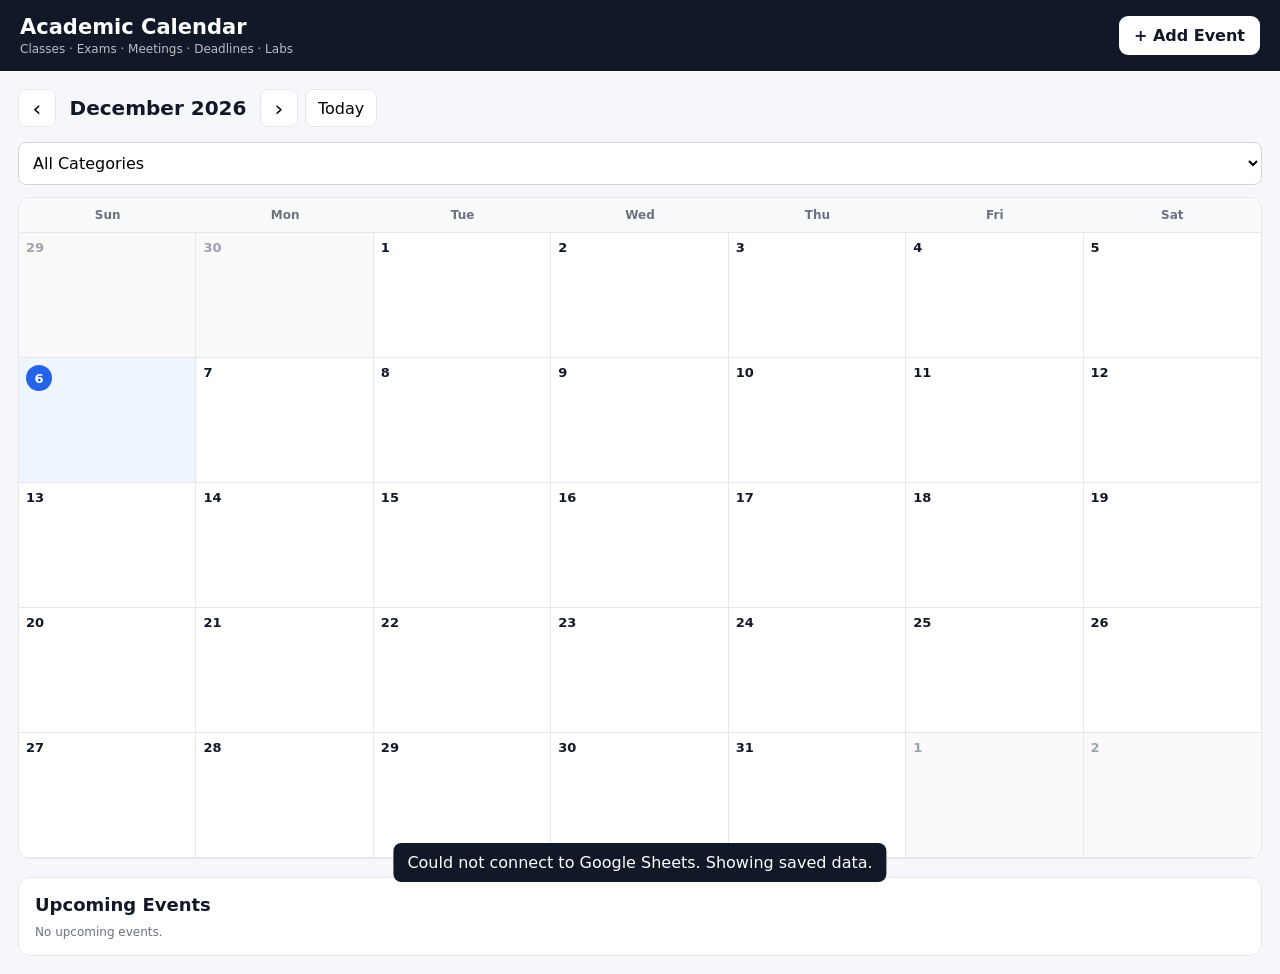
==== commit 46bc2855: "Add files via upload" ====
--- a/index.html
+++ b/index.html
@@ -13,399 +13,129 @@
 <link rel="stylesheet" href="style.css?v=2">
 <title>Academic Calendar</title>
 </head>
-
 <body>
-
 <header class="topbar">
   <div>
     <h1>Academic Calendar</h1>
     <p>Classes · Exams · Meetings · Deadlines · Labs</p>
   </div>
-
-  <div style="display:flex;gap:8px;flex-wrap:wrap;align-items:center">
-    <button type="button" class="secondary" id="notifyBtn">
-      Enable Notifications
-    </button>
-
-    <button class="primary" id="addBtn">
-      + Add Event
-    </button>
-  </div>
+  <button class="primary" id="addBtn">+ Add Event</button>
 </header>
 
+<main class="container">
+  <section class="toolbar">
+    <div class="month-nav">
+      <button class="icon-btn" id="prevBtn">‹</button>
+      <h2 id="monthTitle"></h2>
+      <button class="icon-btn" id="nextBtn">›</button>
+      <button class="today-btn" id="todayBtn">Today</button>
+    </div>
+    <select id="filter">
+      <option value="All">All Categories</option>
+      <option value="Supervisor">Supervisor</option>
+      <option value="Viva">Viva</option>
+      <option value="Class">Class</option>
+      <option value="ExtraClass">Extra Class</option>
+      <option value="Exam">Exam</option>
+      <option value="Submission">Document Submission</option>
+      <option value="Office">Office Work</option>
+      <option value="Professor">Professor Meeting</option>
+      <option value="Conference">Conference</option>
+      <option value="Abstract">Abstract Submission</option>
+      <option value="Presentation">Presentation</option>
+      <option value="LabHours">Lab Hours</option>
+      <option value="LabClass">Lab Class</option>
+      <option value="Other">Other</option>
+    </select>
+  </section>
 
-<main class="container">
+  <section class="calendar-card">
+    <div class="weekdays">
+      <div>Sun</div><div>Mon</div><div>Tue</div><div>Wed</div>
+      <div>Thu</div><div>Fri</div><div>Sat</div>
+    </div>
+    <div id="calendarGrid" class="calendar-grid"></div>
+  </section>
 
-  <section class="toolbar">
+  <section class="upcoming">
+    <h2>Upcoming Events</h2>
+    <div id="upcoming"></div>
+  </section>
+</main>
 
-    <div class="month-nav">
-
-      <button class="icon-btn" id="prevBtn">
-        ‹
-      </button>
-
-      <h2 id="monthTitle"></h2>
-
-      <button class="icon-btn" id="nextBtn">
-        ›
-      </button>
-
-      <button class="today-btn" id="todayBtn">
-        Today
-      </button>
-
+<div id="modal" class="modal hidden">
+  <div class="modal-box">
+    <div class="modal-head">
+      <h2 id="modalTitle">Add Event</h2>
+      <button class="close" id="closeBtn">×</button>
     </div>
 
-
-    <select id="filter">
-
-      <option value="All">
-        All Categories
-      </option>
-
-      <option value="Supervisor">
-        Supervisor
-      </option>
-
-      <option value="Viva">
-        Viva
-      </option>
-
-      <option value="Class">
-        Class
-      </option>
-
-      <option value="ExtraClass">
-        Extra Class
-      </option>
-
-      <option value="Exam">
-        Exam
-      </option>
-
-      <option value="Submission">
-        Document Submission
-      </option>
-
-      <option value="Office">
-        Office Work
-      </option>
-
-      <option value="Professor">
-        Professor Meeting
-      </option>
-
-      <option value="Conference">
-        Conference
-      </option>
-
-      <option value="Abstract">
-        Abstract Submission
-      </option>
-
-      <option value="Presentation">
-        Presentation
-      </option>
-
-      <option value="LabHours">
-        Lab Hours
-      </option>
-
-      <option value="LabClass">
-        Lab Class
-      </option>
-
-      <option value="Other">
-        Other
-      </option>
-
-    </select>
-
-  </section>
-
-
-  <section class="calendar-card">
-
-    <div class="weekdays">
-
-      <div>Sun</div>
-      <div>Mon</div>
-      <div>Tue</div>
-      <div>Wed</div>
-      <div>Thu</div>
-      <div>Fri</div>
-      <div>Sat</div>
-
-    </div>
-
-    <div id="calendarGrid" class="calendar-grid"></div>
-
-  </section>
-
-
-  <section class="upcoming">
-
-    <h2>Upcoming Events</h2>
-
-    <div id="upcoming"></div>
-
-  </section>
-
-</main>
-
-
-<div id="modal" class="modal hidden">
-
-  <div class="modal-box">
-
-    <div class="modal-head">
-
-      <h2 id="modalTitle">
-        Add Event
-      </h2>
-
-      <button class="close" id="closeBtn">
-        ×
-      </button>
-
-    </div>
-
-
     <form id="eventForm">
-
       <input type="hidden" id="eventId">
 
-
-      <label>
-        Event / Activity
-
-        <input
-          id="title"
-          required
-          placeholder="e.g. Meeting with Supervisor"
-        >
-
+      <label>Event / Activity
+        <input id="title" required placeholder="e.g. Meeting with Supervisor">
       </label>
 
-
-      <label>
-        Category
-
+      <label>Category
         <select id="category" required>
-
-          <option value="Supervisor">
-            Supervisor
-          </option>
-
-          <option value="Viva">
-            Viva
-          </option>
-
-          <option value="Class">
-            Class
-          </option>
-
-          <option value="ExtraClass">
-            Extra Class
-          </option>
-
-          <option value="Exam">
-            Exam
-          </option>
-
-          <option value="Submission">
-            Document Submission
-          </option>
-
-          <option value="Office">
-            Office Work
-          </option>
-
-          <option value="Professor">
-            Professor Meeting
-          </option>
-
-          <option value="Conference">
-            Conference
-          </option>
-
-          <option value="Abstract">
-            Abstract Submission
-          </option>
-
-          <option value="Presentation">
-            Presentation
-          </option>
-
-          <option value="LabHours">
-            Lab Hours
-          </option>
-
-          <option value="LabClass">
-            Lab Class
-          </option>
-
-          <option value="Other">
-            Other
-          </option>
-
+          <option value="Supervisor">Supervisor</option>
+          <option value="Viva">Viva</option>
+          <option value="Class">Class</option>
+          <option value="ExtraClass">Extra Class</option>
+          <option value="Exam">Exam</option>
+          <option value="Submission">Document Submission</option>
+          <option value="Office">Office Work</option>
+          <option value="Professor">Professor Meeting</option>
+          <option value="Conference">Conference</option>
+          <option value="Abstract">Abstract Submission</option>
+          <option value="Presentation">Presentation</option>
+          <option value="LabHours">Lab Hours</option>
+          <option value="LabClass">Lab Class</option>
+          <option value="Other">Other</option>
         </select>
-
       </label>
 
+      <div class="two">
+        <label>Start date<input type="date" id="startDate" required></label>
+        <label>End date<input type="date" id="endDate"></label>
+      </div>
 
       <div class="two">
-
-        <label>
-          Start date
-
-          <input
-            type="date"
-            id="startDate"
-            required
-          >
-
-        </label>
-
-
-        <label>
-          End date
-
-          <input
-            type="date"
-            id="endDate"
-          >
-
-        </label>
-
+        <label>Start time<input type="time" id="startTime"></label>
+        <label>End time<input type="time" id="endTime"></label>
       </div>
 
-
-      <div class="two">
-
-        <label>
-          Start time
-
-          <input
-            type="time"
-            id="startTime"
-          >
-
-        </label>
-
-
-        <label>
-          End time
-
-          <input
-            type="time"
-            id="endTime"
-          >
-
-        </label>
-
-      </div>
-
-
-      <label>
-        Location
-
-        <input
-          id="location"
-          placeholder="Department office / Lab / Classroom"
-        >
-
+      <label>Location
+        <input id="location" placeholder="Department office / Lab / Classroom">
       </label>
 
-
-      <label>
-        Repeat
-
+      <label>Repeat
         <select id="recurring">
-
-          <option value="None">
-            Does not repeat
-          </option>
-
-          <option value="Daily">
-            Daily
-          </option>
-
-          <option value="Weekly">
-            Weekly
-          </option>
-
-          <option value="Monthly">
-            Monthly
-          </option>
-
+          <option value="None">Does not repeat</option>
+          <option value="Daily">Daily</option>
+          <option value="Weekly">Weekly</option>
+          <option value="Monthly">Monthly</option>
         </select>
-
       </label>
 
-
-      <label>
-        Notes
-
-        <textarea
-          id="description"
-          placeholder="Additional details"
-        ></textarea>
-
+      <label>Notes
+        <textarea id="description" placeholder="Additional details"></textarea>
       </label>
 
-
       <div class="actions">
-
-        <button
-          type="button"
-          class="danger"
-          id="deleteBtn"
-        >
-          Delete
-        </button>
-
+        <button type="button" class="danger" id="deleteBtn">Delete</button>
         <span></span>
-
-        <button
-          type="button"
-          class="secondary"
-          id="cancelBtn"
-        >
-          Cancel
-        </button>
-
-        <button
-          type="submit"
-          class="primary"
-        >
-          Save Event
-        </button>
-
+        <button type="button" class="secondary" id="cancelBtn">Cancel</button>
+        <button type="submit" class="primary">Save Event</button>
       </div>
-
     </form>
-
   </div>
-
 </div>
 
+<div id="toast" class="toast"></div>
+<div id="loading" class="loading hidden">Loading…</div>
 
-<div id="toast" class="toast"></div>
-
-<div id="loading" class="loading hidden">
-  Loading…
-</div>
-
-
-<!-- Existing calendar JavaScript -->
 <script src="app.js?v=2"></script>
-
-<!-- Firebase notification JavaScript -->
-<script
-  type="module"
-  src="notifications.js?v=3">
-</script>
-
 </body>
-</html>
+</html>
